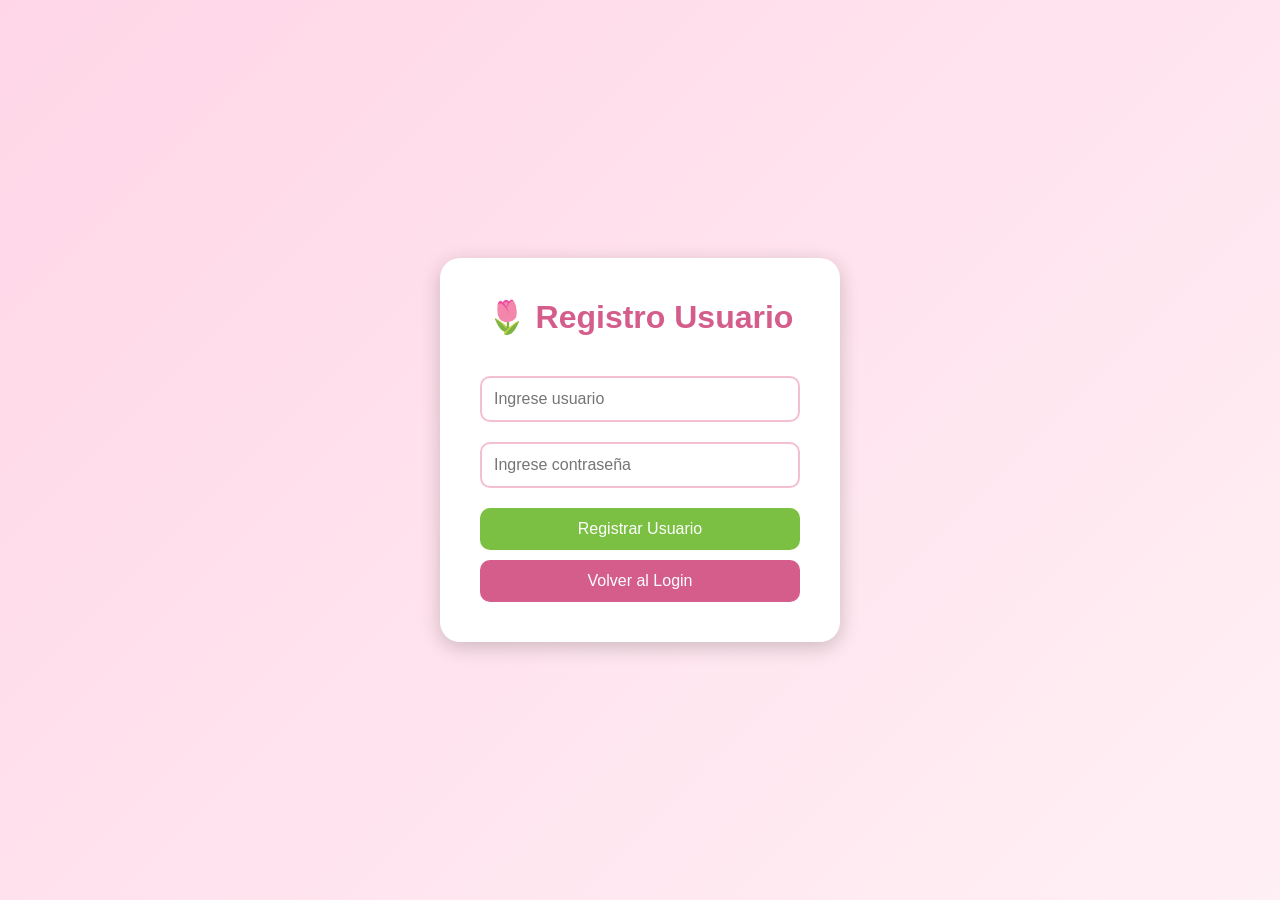
==== api_login/registro.html @ 885f2dcf "Proyecto API Login y Landing Page" ====
<!DOCTYPE html>
<html lang="es">

<head>

<meta charset="UTF-8">

<title>Registro Floral</title>

<link
rel="stylesheet"
href="css/estilos.css">

</head>

<body>

<div class="contenedor">

    <h1>🌷 Registro Usuario</h1>

    <!-- USUARIO -->
    <input
    type="text"
    id="usuarioRegistro"
    placeholder="Ingrese usuario">

    <!-- PASSWORD -->
    <input
    type="password"
    id="passwordRegistro"
    placeholder="Ingrese contraseña">

    <!-- BOTON -->
    <button
    class="btn-login"
    onclick="registrar()">

        Registrar Usuario

    </button>

    <!-- VOLVER -->
    <button
    class="btn-registro"
    onclick="window.location.href='index.html'">

        Volver al Login

    </button>

    <!-- MENSAJE -->
    <div
    id="mensajeRegistro"
    class="mensaje"></div>

</div>

<script src="js/app.js"></script>

</body>
</html>
---- api_login/css/estilos.css ----
/* RESET */
*{
    margin:0;
    padding:0;
    box-sizing:border-box;
    font-family:Arial;
}

/* BODY */
body{

    background:
    linear-gradient(
        135deg,
        #ffd6e7,
        #fff0f5
    );

    height:100vh;

    display:flex;

    justify-content:center;

    align-items:center;
}

/* CONTENEDOR */
.contenedor{

    width:400px;

    background:white;

    padding:40px;

    border-radius:20px;

    box-shadow:
    0 5px 20px rgba(0,0,0,0.2);
}

/* TITULO */
h1{

    text-align:center;

    color:#d45d8c;

    margin-bottom:30px;
}

/* INPUT */
input{

    width:100%;

    padding:12px;

    margin:10px 0;

    border-radius:10px;

    border:2px solid #f3bfd1;

    font-size:16px;
}

/* BOTONES */
button{

    width:100%;

    padding:12px;

    margin-top:10px;

    border:none;

    border-radius:10px;

    color:white;

    font-size:16px;

    cursor:pointer;
}

/* LOGIN */
.btn-login{
    background:#7bc043;
}

/* REGISTRO */
.btn-registro{
    background:#d45d8c;
}

/* MENSAJES */
.mensaje{

    margin-top:15px;

    padding:10px;

    border-radius:8px;

    text-align:center;

    display:none;
}

/* EXITO */
.exito{

    background:#d4edda;

    color:#155724;
}

/* ERROR */
.error{

    background:#f8d7da;

    color:#721c24;
}
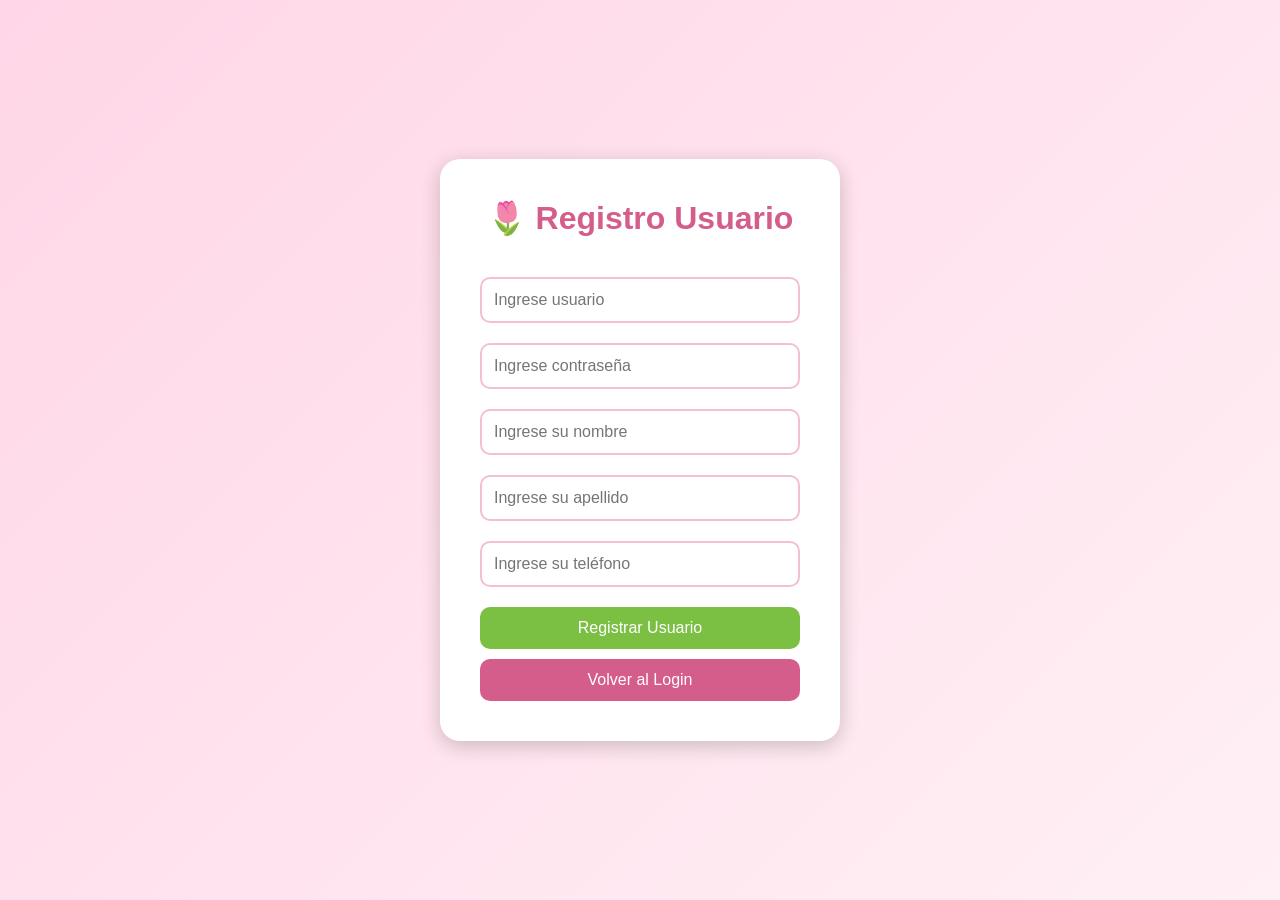
==== commit 3f14d2f1: "Segundo commit proyecto" ====
--- a/api_login/registro.html
+++ b/api_login/registro.html
@@ -31,6 +31,22 @@
     id="passwordRegistro"
     placeholder="Ingrese contraseña">
 
+    <!-- DATOS PERSONALES -->
+    <input
+    type="text"
+    id="nombreRegristro"
+    placeholder="Ingrese su nombre">
+
+    <input
+    type="text"
+    id="apellidoRegistro"
+    placeholder="Ingrese su apellido">
+
+    <input
+    type="number"
+    id="telefonoRegistro"
+    placeholder="Ingrese su teléfono">
+
     <!-- BOTON -->
     <button
     class="btn-login"
